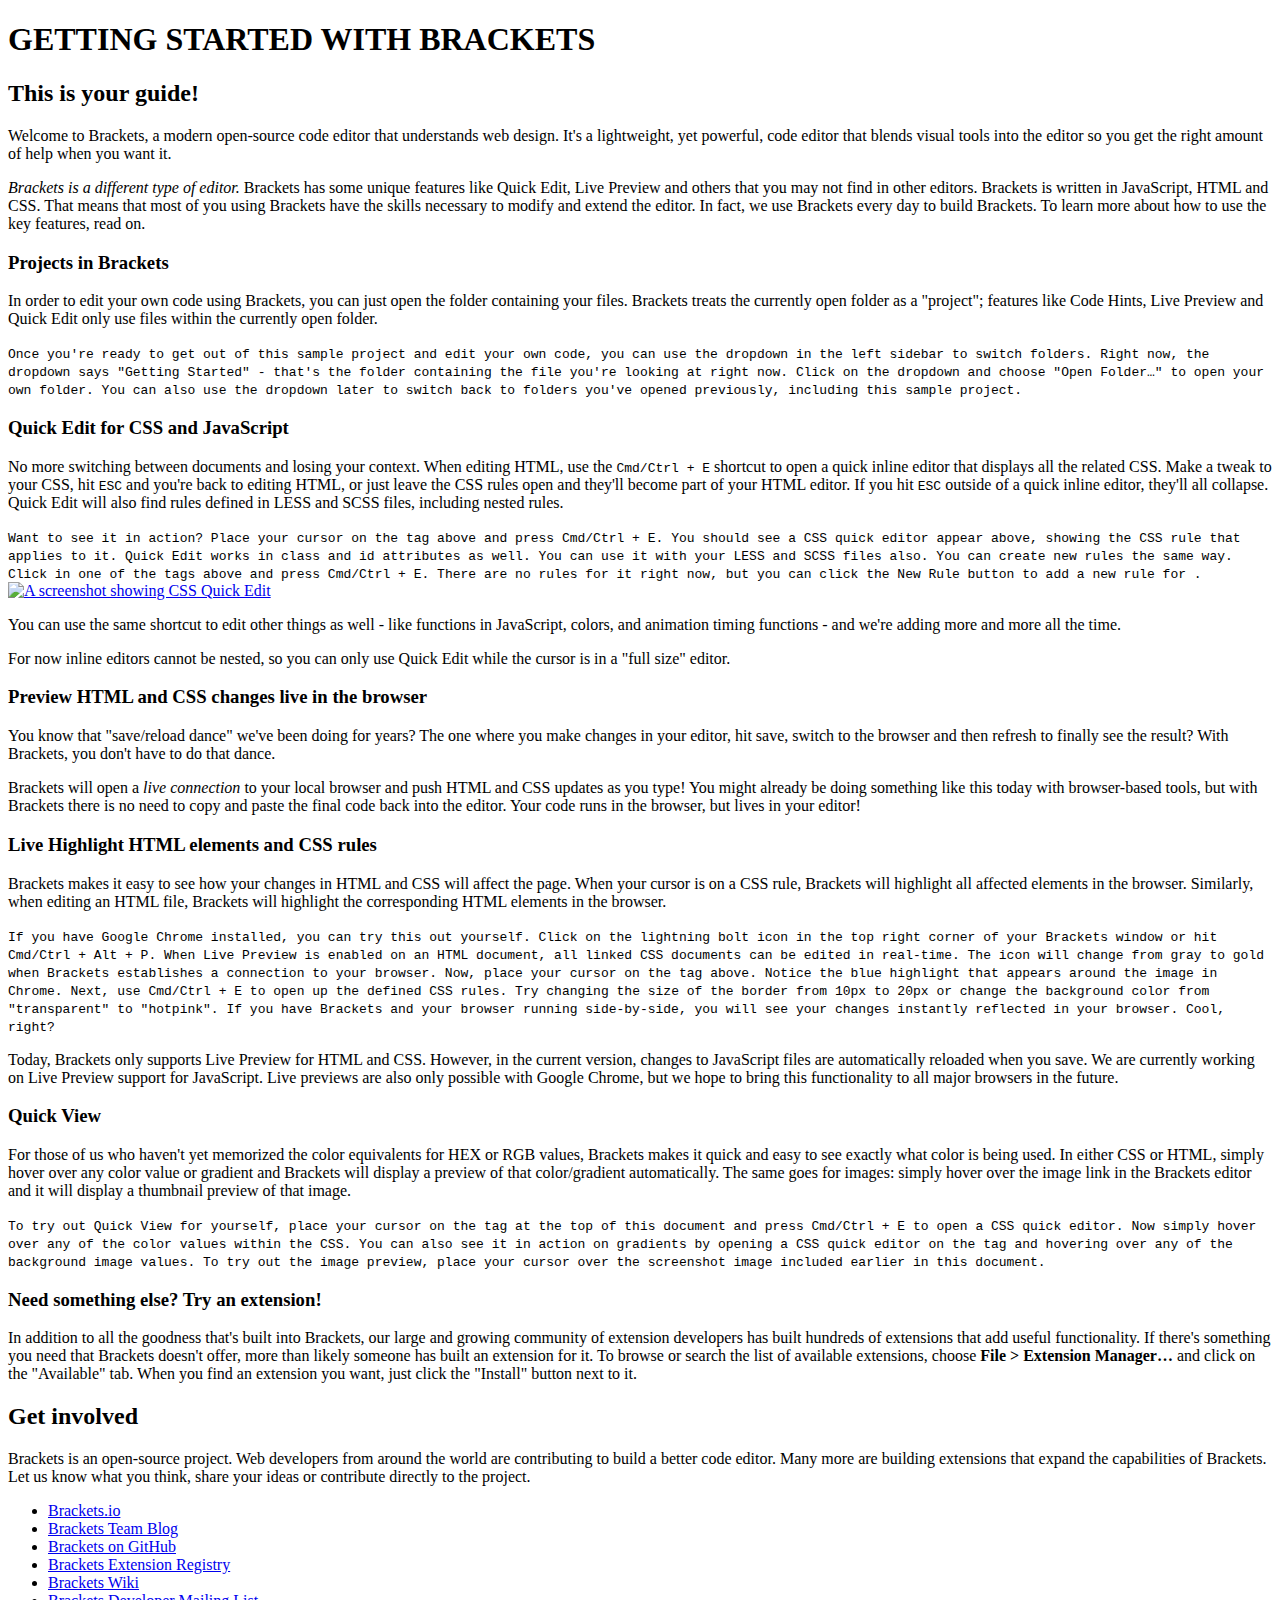
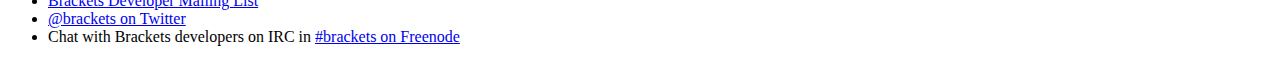
==== index.html @ de2347ff "Add files via upload" ====
<!DOCTYPE html>
<html>
    
    <head>
        <meta charset="utf-8">
        <meta http-equiv="X-UA-Compatible" content="IE=edge">
        <title>GETTING STARTED WITH BRACKETS</title>
        <meta name="description" content="An interactive getting started guide for Brackets.">
        <link rel="stylesheet" href="main.css">
    </head>
    <body>
        
        <h1>GETTING STARTED WITH BRACKETS</h1>
        <h2>This is your guide!</h2>
        
        <!--
            MADE WITH <3 AND JAVASCRIPT
        -->
        
        <p>
            Welcome to Brackets, a modern open-source code editor that understands web design. It's a lightweight,
            yet powerful, code editor that blends visual tools into the editor so you get the right amount of help
            when you want it.
        </p>
        
        <!--
            WHAT IS BRACKETS?
        -->
        <p>
            <em>Brackets is a different type of editor.</em>
            Brackets has some unique features like Quick Edit, Live Preview and others that you may not find in other
            editors. Brackets is written in JavaScript, HTML and CSS. That means that most of you using Brackets
            have the skills necessary to modify and extend the editor. In fact, we use Brackets every day to build
            Brackets. To learn more about how to use the key features, read on.
        </p>
        
        <!--
            GET STARTED WITH YOUR OWN FILES
        -->
        
        <h3>Projects in Brackets</h3>
        <p>
            In order to edit your own code using Brackets, you can just open the folder containing your files.
            Brackets treats the currently open folder as a "project"; features like Code Hints, Live Preview and
            Quick Edit only use files within the currently open folder.
        </p>
        
        <samp>
            Once you're ready to get out of this sample project and edit your own code, you can use the dropdown
            in the left sidebar to switch folders. Right now, the dropdown says "Getting Started" - that's the
            folder containing the file you're looking at right now. Click on the dropdown and choose "Open Folder…"
            to open your own folder.
            You can also use the dropdown later to switch back to folders you've opened previously, including this
            sample project.
        </samp>
        
        <!--
            THE RELATIONSHIP BETWEEN HTML, CSS AND JAVASCRIPT
        -->
        <h3>Quick Edit for CSS and JavaScript</h3>
        <p>
            No more switching between documents and losing your context. When editing HTML, use the
            <kbd>Cmd/Ctrl + E</kbd> shortcut to open a quick inline editor that displays all the related CSS.
            Make a tweak to your CSS, hit <kbd>ESC</kbd> and you're back to editing HTML, or just leave the
            CSS rules open and they'll become part of your HTML editor. If you hit <kbd>ESC</kbd> outside of
            a quick inline editor, they'll all collapse. Quick Edit will also find rules defined in LESS and
            SCSS files, including nested rules.
        </p>
        
        <samp>
            Want to see it in action? Place your cursor on the <!-- <samp> --> tag above and press
            <kbd>Cmd/Ctrl + E</kbd>. You should see a CSS quick editor appear above, showing the CSS rule that
            applies to it. Quick Edit works in class and id attributes as well. You can use it with your
            LESS and SCSS files also.
            
            You can create new rules the same way. Click in one of the <!-- <p> --> tags above and press
            <kbd>Cmd/Ctrl + E</kbd>. There are no rules for it right now, but you can click the New Rule
            button to add a new rule for <!-- <p> -->.
        </samp>
        
        <a href="screenshots/quick-edit.png">
            <img alt="A screenshot showing CSS Quick Edit" src="screenshots/quick-edit.png" />
        </a>
        
        <p>
            You can use the same shortcut to edit other things as well - like functions in JavaScript,
            colors, and animation timing functions - and we're adding more and more all the time.
        </p>
        <p>
            For now inline editors cannot be nested, so you can only use Quick Edit while the cursor
            is in a "full size" editor.
        </p>
        
        <!--
            LIVE PREVIEW
        -->
        <h3>Preview HTML and CSS changes live in the browser</h3>
        <p>
            You know that "save/reload dance" we've been doing for years? The one where you make changes in
            your editor, hit save, switch to the browser and then refresh to finally see the result?
            With Brackets, you don't have to do that dance.
        </p>
        <p>
            Brackets will open a <em>live connection</em> to your local browser and push HTML and CSS updates as you
            type! You might already be doing something like this today with browser-based tools, but with Brackets
            there is no need to copy and paste the final code back into the editor. Your code runs in the
            browser, but lives in your editor!
        </p>
        
        <h3>Live Highlight HTML elements and CSS rules</h3>
        <p>
            Brackets makes it easy to see how your changes in HTML and CSS will affect the page. When your cursor
            is on a CSS rule, Brackets will highlight all affected elements in the browser. Similarly, when editing
            an HTML file, Brackets will highlight the corresponding HTML elements in the browser.
        </p>
        
        <samp>
            If you have Google Chrome installed, you can try this out yourself. Click on the lightning bolt
            icon in the top right corner of your Brackets window or hit <kbd>Cmd/Ctrl + Alt + P</kbd>. When
            Live Preview is enabled on an HTML document, all linked CSS documents can be edited in real-time.
            The icon will change from gray to gold when Brackets establishes a connection to your browser.
            
            Now, place your cursor on the <!-- <img> --> tag above. Notice the blue highlight that appears
            around the image in Chrome. Next, use <kbd>Cmd/Ctrl + E</kbd> to open up the defined CSS rules.
            Try changing the size of the border from 10px to 20px or change the background
            color from "transparent" to "hotpink". If you have Brackets and your browser running side-by-side, you
            will see your changes instantly reflected in your browser. Cool, right?
        </samp>
        
        <p class="note">
            Today, Brackets only supports Live Preview for HTML and CSS. However, in the current version, changes to
            JavaScript files are automatically reloaded when you save. We are currently working on Live Preview
            support for JavaScript. Live previews are also only possible with Google Chrome, but we hope
            to bring this functionality to all major browsers in the future.
        </p>
        
        <h3>Quick View</h3>
        <p>
            For those of us who haven't yet memorized the color equivalents for HEX or RGB values, Brackets makes
            it quick and easy to see exactly what color is being used. In either CSS or HTML, simply hover over any
            color value or gradient and Brackets will display a preview of that color/gradient automatically. The
            same goes for images: simply hover over the image link in the Brackets editor and it will display a
            thumbnail preview of that image.
        </p>
        
        <samp>
            To try out Quick View for yourself, place your cursor on the <!-- <body> --> tag at the top of this
            document and press <kbd>Cmd/Ctrl + E</kbd> to open a CSS quick editor. Now simply hover over any of the
            color values within the CSS. You can also see it in action on gradients by opening a CSS quick editor
            on the <!-- <html> --> tag and hovering over any of the background image values. To try out the image
            preview, place your cursor over the screenshot image included earlier in this document.
        </samp>
        
        <h3>Need something else? Try an extension!</h3>
        <p>
            In addition to all the goodness that's built into Brackets, our large and growing community of
            extension developers has built hundreds of extensions that add useful functionality. If there's
            something you need that Brackets doesn't offer, more than likely someone has built an extension for
            it. To browse or search the list of available extensions, choose <strong>File > Extension
            Manager…</strong> and click on the "Available" tab. When you find an extension you want, just click
            the "Install" button next to it.
        </p>
        
        <!--
            LET US KNOW WHAT YOU THINK
        -->
        <h2>Get involved</h2>
        <p>
            Brackets is an open-source project. Web developers from around the world are contributing to build
            a better code editor. Many more are building extensions that expand the capabilities of Brackets.
            Let us know what you think, share your ideas or contribute directly to the project.
        </p>
        <ul>
            <li><a href="http://brackets.io">Brackets.io</a></li>
            <li><a href="http://blog.brackets.io">Brackets Team Blog</a></li>
            <li><a href="https://github.com/adobe/brackets">Brackets on GitHub</a></li>
            <li><a href="https://brackets-registry.aboutweb.com">Brackets Extension Registry</a></li>
            <li><a href="https://github.com/adobe/brackets/wiki">Brackets Wiki</a></li>
            <li><a href="https://groups.google.com/forum/#!forum/brackets-dev">Brackets Developer Mailing List</a></li>
            <li><a href="https://twitter.com/brackets">@brackets on Twitter</a></li>
            <li>Chat with Brackets developers on IRC in <a href="http://webchat.freenode.net/?channels=brackets&uio=d4">#brackets on Freenode</a></li>
        </ul>
        
    </body>
</html>
<!--

    [[[[[[[[[[[[[[[      ]]]]]]]]]]]]]]]
    [::::::::::::::      ::::::::::::::]
    [::::::::::::::      ::::::::::::::]
    [::::::[[[[[[[:      :]]]]]]]::::::]
    [:::::[                      ]:::::]
    [:::::[                      ]:::::]
    [:::::[                      ]:::::]
    [:::::[                      ]:::::]
    [:::::[     CODE THE WEB     ]:::::]
    [:::::[  http://brackets.io  ]:::::]
    [:::::[                      ]:::::]
    [:::::[                      ]:::::]
    [:::::[                      ]:::::]
    [:::::[                      ]:::::]
    [::::::[[[[[[[:      :]]]]]]]::::::]
    [::::::::::::::      ::::::::::::::]
    [::::::::::::::      ::::::::::::::]
    [[[[[[[[[[[[[[[      ]]]]]]]]]]]]]]]

-->
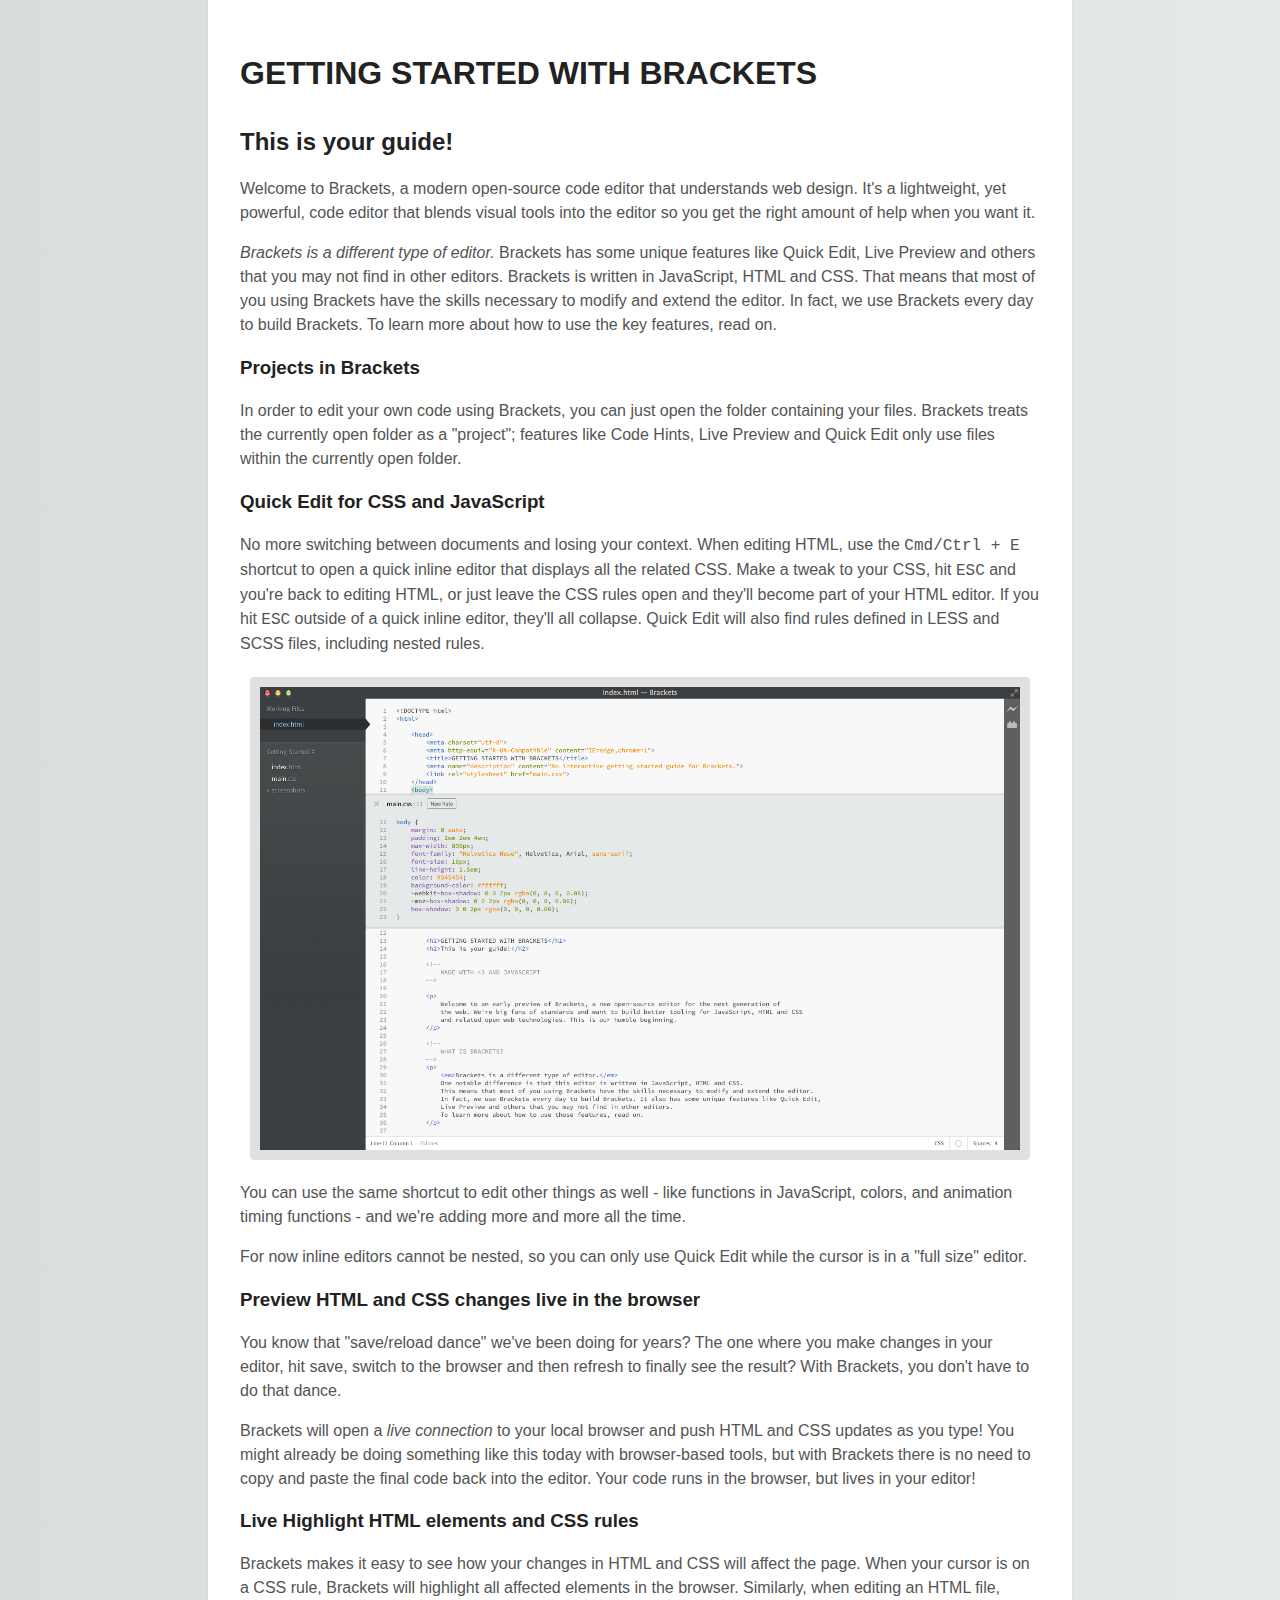
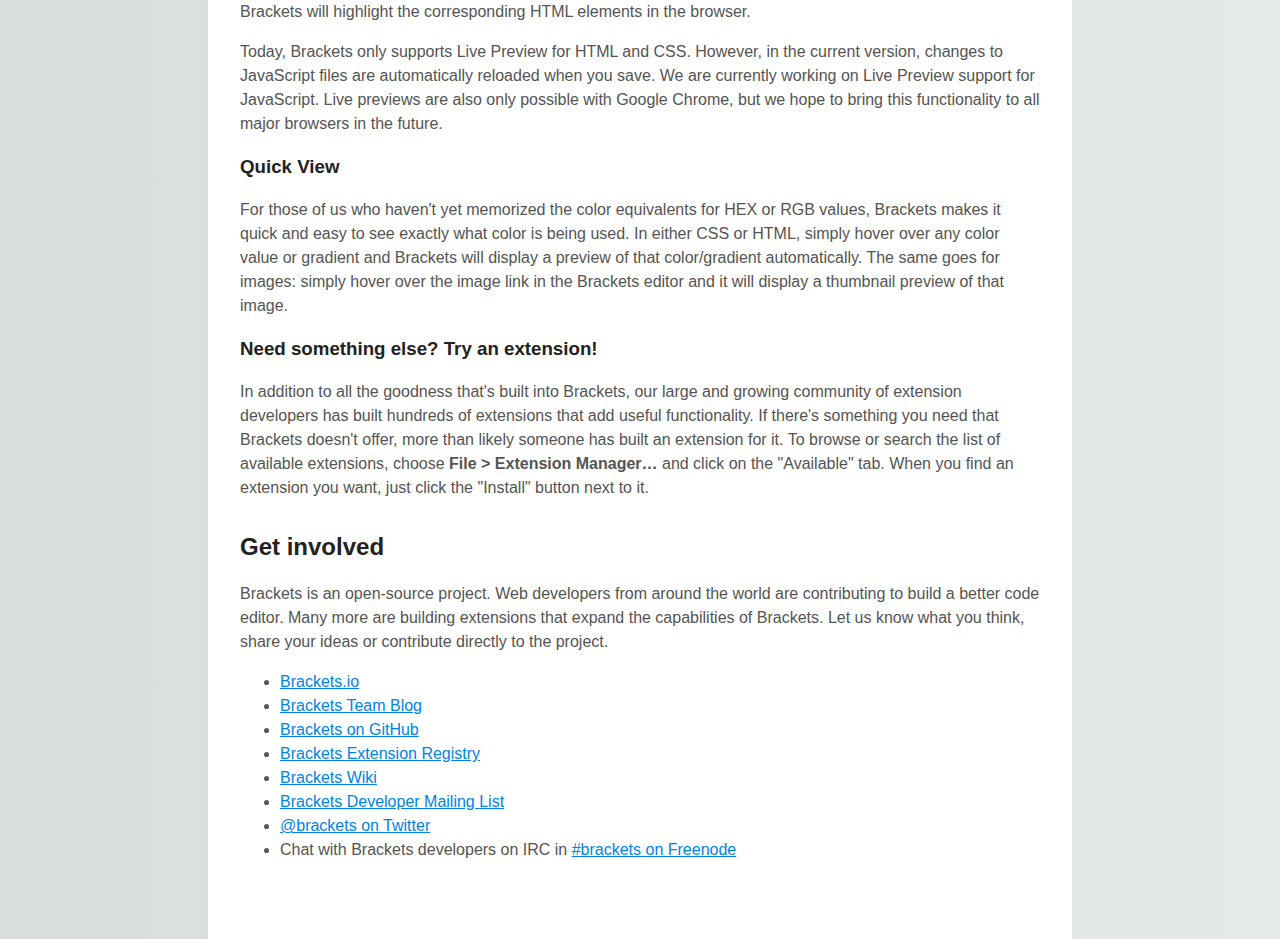
==== commit f6bdb634: "ver2" ====
--- a/index.html
+++ b/index.html
@@ -1,207 +1,207 @@
-<!DOCTYPE html>
-<html>
-    
-    <head>
-        <meta charset="utf-8">
-        <meta http-equiv="X-UA-Compatible" content="IE=edge">
-        <title>GETTING STARTED WITH BRACKETS</title>
-        <meta name="description" content="An interactive getting started guide for Brackets.">
-        <link rel="stylesheet" href="main.css">
-    </head>
-    <body>
-        
-        <h1>GETTING STARTED WITH BRACKETS</h1>
-        <h2>This is your guide!</h2>
-        
-        <!--
-            MADE WITH <3 AND JAVASCRIPT
-        -->
-        
-        <p>
-            Welcome to Brackets, a modern open-source code editor that understands web design. It's a lightweight,
-            yet powerful, code editor that blends visual tools into the editor so you get the right amount of help
-            when you want it.
-        </p>
-        
-        <!--
-            WHAT IS BRACKETS?
-        -->
-        <p>
-            <em>Brackets is a different type of editor.</em>
-            Brackets has some unique features like Quick Edit, Live Preview and others that you may not find in other
-            editors. Brackets is written in JavaScript, HTML and CSS. That means that most of you using Brackets
-            have the skills necessary to modify and extend the editor. In fact, we use Brackets every day to build
-            Brackets. To learn more about how to use the key features, read on.
-        </p>
-        
-        <!--
-            GET STARTED WITH YOUR OWN FILES
-        -->
-        
-        <h3>Projects in Brackets</h3>
-        <p>
-            In order to edit your own code using Brackets, you can just open the folder containing your files.
-            Brackets treats the currently open folder as a "project"; features like Code Hints, Live Preview and
-            Quick Edit only use files within the currently open folder.
-        </p>
-        
-        <samp>
-            Once you're ready to get out of this sample project and edit your own code, you can use the dropdown
-            in the left sidebar to switch folders. Right now, the dropdown says "Getting Started" - that's the
-            folder containing the file you're looking at right now. Click on the dropdown and choose "Open Folder…"
-            to open your own folder.
-            You can also use the dropdown later to switch back to folders you've opened previously, including this
-            sample project.
-        </samp>
-        
-        <!--
-            THE RELATIONSHIP BETWEEN HTML, CSS AND JAVASCRIPT
-        -->
-        <h3>Quick Edit for CSS and JavaScript</h3>
-        <p>
-            No more switching between documents and losing your context. When editing HTML, use the
-            <kbd>Cmd/Ctrl + E</kbd> shortcut to open a quick inline editor that displays all the related CSS.
-            Make a tweak to your CSS, hit <kbd>ESC</kbd> and you're back to editing HTML, or just leave the
-            CSS rules open and they'll become part of your HTML editor. If you hit <kbd>ESC</kbd> outside of
-            a quick inline editor, they'll all collapse. Quick Edit will also find rules defined in LESS and
-            SCSS files, including nested rules.
-        </p>
-        
-        <samp>
-            Want to see it in action? Place your cursor on the <!-- <samp> --> tag above and press
-            <kbd>Cmd/Ctrl + E</kbd>. You should see a CSS quick editor appear above, showing the CSS rule that
-            applies to it. Quick Edit works in class and id attributes as well. You can use it with your
-            LESS and SCSS files also.
-            
-            You can create new rules the same way. Click in one of the <!-- <p> --> tags above and press
-            <kbd>Cmd/Ctrl + E</kbd>. There are no rules for it right now, but you can click the New Rule
-            button to add a new rule for <!-- <p> -->.
-        </samp>
-        
-        <a href="screenshots/quick-edit.png">
-            <img alt="A screenshot showing CSS Quick Edit" src="screenshots/quick-edit.png" />
-        </a>
-        
-        <p>
-            You can use the same shortcut to edit other things as well - like functions in JavaScript,
-            colors, and animation timing functions - and we're adding more and more all the time.
-        </p>
-        <p>
-            For now inline editors cannot be nested, so you can only use Quick Edit while the cursor
-            is in a "full size" editor.
-        </p>
-        
-        <!--
-            LIVE PREVIEW
-        -->
-        <h3>Preview HTML and CSS changes live in the browser</h3>
-        <p>
-            You know that "save/reload dance" we've been doing for years? The one where you make changes in
-            your editor, hit save, switch to the browser and then refresh to finally see the result?
-            With Brackets, you don't have to do that dance.
-        </p>
-        <p>
-            Brackets will open a <em>live connection</em> to your local browser and push HTML and CSS updates as you
-            type! You might already be doing something like this today with browser-based tools, but with Brackets
-            there is no need to copy and paste the final code back into the editor. Your code runs in the
-            browser, but lives in your editor!
-        </p>
-        
-        <h3>Live Highlight HTML elements and CSS rules</h3>
-        <p>
-            Brackets makes it easy to see how your changes in HTML and CSS will affect the page. When your cursor
-            is on a CSS rule, Brackets will highlight all affected elements in the browser. Similarly, when editing
-            an HTML file, Brackets will highlight the corresponding HTML elements in the browser.
-        </p>
-        
-        <samp>
-            If you have Google Chrome installed, you can try this out yourself. Click on the lightning bolt
-            icon in the top right corner of your Brackets window or hit <kbd>Cmd/Ctrl + Alt + P</kbd>. When
-            Live Preview is enabled on an HTML document, all linked CSS documents can be edited in real-time.
-            The icon will change from gray to gold when Brackets establishes a connection to your browser.
-            
-            Now, place your cursor on the <!-- <img> --> tag above. Notice the blue highlight that appears
-            around the image in Chrome. Next, use <kbd>Cmd/Ctrl + E</kbd> to open up the defined CSS rules.
-            Try changing the size of the border from 10px to 20px or change the background
-            color from "transparent" to "hotpink". If you have Brackets and your browser running side-by-side, you
-            will see your changes instantly reflected in your browser. Cool, right?
-        </samp>
-        
-        <p class="note">
-            Today, Brackets only supports Live Preview for HTML and CSS. However, in the current version, changes to
-            JavaScript files are automatically reloaded when you save. We are currently working on Live Preview
-            support for JavaScript. Live previews are also only possible with Google Chrome, but we hope
-            to bring this functionality to all major browsers in the future.
-        </p>
-        
-        <h3>Quick View</h3>
-        <p>
-            For those of us who haven't yet memorized the color equivalents for HEX or RGB values, Brackets makes
-            it quick and easy to see exactly what color is being used. In either CSS or HTML, simply hover over any
-            color value or gradient and Brackets will display a preview of that color/gradient automatically. The
-            same goes for images: simply hover over the image link in the Brackets editor and it will display a
-            thumbnail preview of that image.
-        </p>
-        
-        <samp>
-            To try out Quick View for yourself, place your cursor on the <!-- <body> --> tag at the top of this
-            document and press <kbd>Cmd/Ctrl + E</kbd> to open a CSS quick editor. Now simply hover over any of the
-            color values within the CSS. You can also see it in action on gradients by opening a CSS quick editor
-            on the <!-- <html> --> tag and hovering over any of the background image values. To try out the image
-            preview, place your cursor over the screenshot image included earlier in this document.
-        </samp>
-        
-        <h3>Need something else? Try an extension!</h3>
-        <p>
-            In addition to all the goodness that's built into Brackets, our large and growing community of
-            extension developers has built hundreds of extensions that add useful functionality. If there's
-            something you need that Brackets doesn't offer, more than likely someone has built an extension for
-            it. To browse or search the list of available extensions, choose <strong>File > Extension
-            Manager…</strong> and click on the "Available" tab. When you find an extension you want, just click
-            the "Install" button next to it.
-        </p>
-        
-        <!--
-            LET US KNOW WHAT YOU THINK
-        -->
-        <h2>Get involved</h2>
-        <p>
-            Brackets is an open-source project. Web developers from around the world are contributing to build
-            a better code editor. Many more are building extensions that expand the capabilities of Brackets.
-            Let us know what you think, share your ideas or contribute directly to the project.
-        </p>
-        <ul>
-            <li><a href="http://brackets.io">Brackets.io</a></li>
-            <li><a href="http://blog.brackets.io">Brackets Team Blog</a></li>
-            <li><a href="https://github.com/adobe/brackets">Brackets on GitHub</a></li>
-            <li><a href="https://brackets-registry.aboutweb.com">Brackets Extension Registry</a></li>
-            <li><a href="https://github.com/adobe/brackets/wiki">Brackets Wiki</a></li>
-            <li><a href="https://groups.google.com/forum/#!forum/brackets-dev">Brackets Developer Mailing List</a></li>
-            <li><a href="https://twitter.com/brackets">@brackets on Twitter</a></li>
-            <li>Chat with Brackets developers on IRC in <a href="http://webchat.freenode.net/?channels=brackets&uio=d4">#brackets on Freenode</a></li>
-        </ul>
-        
-    </body>
-</html>
-<!--
-
-    [[[[[[[[[[[[[[[      ]]]]]]]]]]]]]]]
-    [::::::::::::::      ::::::::::::::]
-    [::::::::::::::      ::::::::::::::]
-    [::::::[[[[[[[:      :]]]]]]]::::::]
-    [:::::[                      ]:::::]
-    [:::::[                      ]:::::]
-    [:::::[                      ]:::::]
-    [:::::[                      ]:::::]
-    [:::::[     CODE THE WEB     ]:::::]
-    [:::::[  http://brackets.io  ]:::::]
-    [:::::[                      ]:::::]
-    [:::::[                      ]:::::]
-    [:::::[                      ]:::::]
-    [:::::[                      ]:::::]
-    [::::::[[[[[[[:      :]]]]]]]::::::]
-    [::::::::::::::      ::::::::::::::]
-    [::::::::::::::      ::::::::::::::]
-    [[[[[[[[[[[[[[[      ]]]]]]]]]]]]]]]
-
--->
+<!DOCTYPE html>
+<html>
+    
+    <head>
+        <meta charset="utf-8">
+        <meta http-equiv="X-UA-Compatible" content="IE=edge">
+        <title>GETTING STARTED WITH BRACKETS</title>
+        <meta name="description" content="An interactive getting started guide for Brackets.">
+        <link rel="stylesheet" href="main.css">
+    </head>
+    <body>
+        
+        <h1>GETTING STARTED WITH BRACKETS</h1>
+        <h2>This is your guide!</h2>
+        
+        <!--
+            MADE WITH <3 AND JAVASCRIPT
+        -->
+        
+        <p>
+            Welcome to Brackets, a modern open-source code editor that understands web design. It's a lightweight,
+            yet powerful, code editor that blends visual tools into the editor so you get the right amount of help
+            when you want it.
+        </p>
+        
+        <!--
+            WHAT IS BRACKETS?
+        -->
+        <p>
+            <em>Brackets is a different type of editor.</em>
+            Brackets has some unique features like Quick Edit, Live Preview and others that you may not find in other
+            editors. Brackets is written in JavaScript, HTML and CSS. That means that most of you using Brackets
+            have the skills necessary to modify and extend the editor. In fact, we use Brackets every day to build
+            Brackets. To learn more about how to use the key features, read on.
+        </p>
+        
+        <!--
+            GET STARTED WITH YOUR OWN FILES
+        -->
+        
+        <h3>Projects in Brackets</h3>
+        <p>
+            In order to edit your own code using Brackets, you can just open the folder containing your files.
+            Brackets treats the currently open folder as a "project"; features like Code Hints, Live Preview and
+            Quick Edit only use files within the currently open folder.
+        </p>
+        
+        <samp>
+            Once you're ready to get out of this sample project and edit your own code, you can use the dropdown
+            in the left sidebar to switch folders. Right now, the dropdown says "Getting Started" - that's the
+            folder containing the file you're looking at right now. Click on the dropdown and choose "Open Folder…"
+            to open your own folder.
+            You can also use the dropdown later to switch back to folders you've opened previously, including this
+            sample project.
+        </samp>
+        
+        <!--
+            THE RELATIONSHIP BETWEEN HTML, CSS AND JAVASCRIPT
+        -->
+        <h3>Quick Edit for CSS and JavaScript</h3>
+        <p>
+            No more switching between documents and losing your context. When editing HTML, use the
+            <kbd>Cmd/Ctrl + E</kbd> shortcut to open a quick inline editor that displays all the related CSS.
+            Make a tweak to your CSS, hit <kbd>ESC</kbd> and you're back to editing HTML, or just leave the
+            CSS rules open and they'll become part of your HTML editor. If you hit <kbd>ESC</kbd> outside of
+            a quick inline editor, they'll all collapse. Quick Edit will also find rules defined in LESS and
+            SCSS files, including nested rules.
+        </p>
+        
+        <samp>
+            Want to see it in action? Place your cursor on the <!-- <samp> --> tag above and press
+            <kbd>Cmd/Ctrl + E</kbd>. You should see a CSS quick editor appear above, showing the CSS rule that
+            applies to it. Quick Edit works in class and id attributes as well. You can use it with your
+            LESS and SCSS files also.
+            
+            You can create new rules the same way. Click in one of the <!-- <p> --> tags above and press
+            <kbd>Cmd/Ctrl + E</kbd>. There are no rules for it right now, but you can click the New Rule
+            button to add a new rule for <!-- <p> -->.
+        </samp>
+        
+        <a href="screenshots/quick-edit.png">
+            <img alt="A screenshot showing CSS Quick Edit" src="screenshots/quick-edit.png" />
+        </a>
+        
+        <p>
+            You can use the same shortcut to edit other things as well - like functions in JavaScript,
+            colors, and animation timing functions - and we're adding more and more all the time.
+        </p>
+        <p>
+            For now inline editors cannot be nested, so you can only use Quick Edit while the cursor
+            is in a "full size" editor.
+        </p>
+        
+        <!--
+            LIVE PREVIEW
+        -->
+        <h3>Preview HTML and CSS changes live in the browser</h3>
+        <p>
+            You know that "save/reload dance" we've been doing for years? The one where you make changes in
+            your editor, hit save, switch to the browser and then refresh to finally see the result?
+            With Brackets, you don't have to do that dance.
+        </p>
+        <p>
+            Brackets will open a <em>live connection</em> to your local browser and push HTML and CSS updates as you
+            type! You might already be doing something like this today with browser-based tools, but with Brackets
+            there is no need to copy and paste the final code back into the editor. Your code runs in the
+            browser, but lives in your editor!
+        </p>
+        
+        <h3>Live Highlight HTML elements and CSS rules</h3>
+        <p>
+            Brackets makes it easy to see how your changes in HTML and CSS will affect the page. When your cursor
+            is on a CSS rule, Brackets will highlight all affected elements in the browser. Similarly, when editing
+            an HTML file, Brackets will highlight the corresponding HTML elements in the browser.
+        </p>
+        
+        <samp>
+            If you have Google Chrome installed, you can try this out yourself. Click on the lightning bolt
+            icon in the top right corner of your Brackets window or hit <kbd>Cmd/Ctrl + Alt + P</kbd>. When
+            Live Preview is enabled on an HTML document, all linked CSS documents can be edited in real-time.
+            The icon will change from gray to gold when Brackets establishes a connection to your browser.
+            
+            Now, place your cursor on the <!-- <img> --> tag above. Notice the blue highlight that appears
+            around the image in Chrome. Next, use <kbd>Cmd/Ctrl + E</kbd> to open up the defined CSS rules.
+            Try changing the size of the border from 10px to 20px or change the background
+            color from "transparent" to "hotpink". If you have Brackets and your browser running side-by-side, you
+            will see your changes instantly reflected in your browser. Cool, right?
+        </samp>
+        
+        <p class="note">
+            Today, Brackets only supports Live Preview for HTML and CSS. However, in the current version, changes to
+            JavaScript files are automatically reloaded when you save. We are currently working on Live Preview
+            support for JavaScript. Live previews are also only possible with Google Chrome, but we hope
+            to bring this functionality to all major browsers in the future.
+        </p>
+        
+        <h3>Quick View</h3>
+        <p>
+            For those of us who haven't yet memorized the color equivalents for HEX or RGB values, Brackets makes
+            it quick and easy to see exactly what color is being used. In either CSS or HTML, simply hover over any
+            color value or gradient and Brackets will display a preview of that color/gradient automatically. The
+            same goes for images: simply hover over the image link in the Brackets editor and it will display a
+            thumbnail preview of that image.
+        </p>
+        
+        <samp>
+            To try out Quick View for yourself, place your cursor on the <!-- <body> --> tag at the top of this
+            document and press <kbd>Cmd/Ctrl + E</kbd> to open a CSS quick editor. Now simply hover over any of the
+            color values within the CSS. You can also see it in action on gradients by opening a CSS quick editor
+            on the <!-- <html> --> tag and hovering over any of the background image values. To try out the image
+            preview, place your cursor over the screenshot image included earlier in this document.
+        </samp>
+        
+        <h3>Need something else? Try an extension!</h3>
+        <p>
+            In addition to all the goodness that's built into Brackets, our large and growing community of
+            extension developers has built hundreds of extensions that add useful functionality. If there's
+            something you need that Brackets doesn't offer, more than likely someone has built an extension for
+            it. To browse or search the list of available extensions, choose <strong>File > Extension
+            Manager…</strong> and click on the "Available" tab. When you find an extension you want, just click
+            the "Install" button next to it.
+        </p>
+        
+        <!--
+            LET US KNOW WHAT YOU THINK
+        -->
+        <h2>Get involved</h2>
+        <p>
+            Brackets is an open-source project. Web developers from around the world are contributing to build
+            a better code editor. Many more are building extensions that expand the capabilities of Brackets.
+            Let us know what you think, share your ideas or contribute directly to the project.
+        </p>
+        <ul>
+            <li><a href="http://brackets.io">Brackets.io</a></li>
+            <li><a href="http://blog.brackets.io">Brackets Team Blog</a></li>
+            <li><a href="https://github.com/adobe/brackets">Brackets on GitHub</a></li>
+            <li><a href="https://brackets-registry.aboutweb.com">Brackets Extension Registry</a></li>
+            <li><a href="https://github.com/adobe/brackets/wiki">Brackets Wiki</a></li>
+            <li><a href="https://groups.google.com/forum/#!forum/brackets-dev">Brackets Developer Mailing List</a></li>
+            <li><a href="https://twitter.com/brackets">@brackets on Twitter</a></li>
+            <li>Chat with Brackets developers on IRC in <a href="http://webchat.freenode.net/?channels=brackets&uio=d4">#brackets on Freenode</a></li>
+        </ul>
+        
+    </body>
+</html>
+<!--
+
+    [[[[[[[[[[[[[[[      ]]]]]]]]]]]]]]]
+    [::::::::::::::      ::::::::::::::]
+    [::::::::::::::      ::::::::::::::]
+    [::::::[[[[[[[:      :]]]]]]]::::::]
+    [:::::[                      ]:::::]
+    [:::::[                      ]:::::]
+    [:::::[                      ]:::::]
+    [:::::[                      ]:::::]
+    [:::::[     CODE THE WEB     ]:::::]
+    [:::::[  http://brackets.io  ]:::::]
+    [:::::[                      ]:::::]
+    [:::::[                      ]:::::]
+    [:::::[                      ]:::::]
+    [:::::[                      ]:::::]
+    [::::::[[[[[[[:      :]]]]]]]::::::]
+    [::::::::::::::      ::::::::::::::]
+    [::::::::::::::      ::::::::::::::]
+    [[[[[[[[[[[[[[[      ]]]]]]]]]]]]]]]
+
+-->
--- a/main.css
+++ b/main.css
@@ -0,0 +1,68 @@
+html {
+    background: #e6e9e9;
+    background-image: linear-gradient(270deg, rgb(230, 233, 233) 0%, rgb(216, 221, 221) 100%);
+    -webkit-font-smoothing: antialiased;
+}
+
+body {
+    background: #fff;
+    box-shadow: 0 0 2px rgba(0, 0, 0, 0.06);
+    color: #545454;
+    font-family: "Helvetica Neue", Helvetica, Arial, sans-serif;
+    font-size: 16px;
+    line-height: 1.5;
+    margin: 0 auto;
+    max-width: 800px;
+    padding: 2em 2em 4em;
+}
+
+h1, h2, h3, h4, h5, h6 {
+    color: #222;
+    font-weight: 600;
+    line-height: 1.3;
+}
+
+h2 {
+    margin-top: 1.3em;
+}
+
+a {
+    color: #0083e8;
+}
+
+b, strong {
+    font-weight: 600;
+}
+
+samp {
+    display: none;
+}
+
+img {
+    -webkit-animation: colorize 2s cubic-bezier(0, 0, .78, .36) 1;
+            animation: colorize 2s cubic-bezier(0, 0, .78, .36) 1;
+    background: transparent;
+    border: 10px solid rgba(0, 0, 0, 0.12);
+    border-radius: 4px;
+    display: block;
+    margin: 1.3em auto;
+    max-width: 95%;
+}
+
+@-webkit-keyframes colorize {
+    0% {
+        -webkit-filter: grayscale(100%);
+    }
+    100% {
+        -webkit-filter: grayscale(0%);
+    }
+}
+
+@keyframes colorize {
+    0% {
+        filter: grayscale(100%);
+    }
+    100% {
+        filter: grayscale(0%);
+    }
+}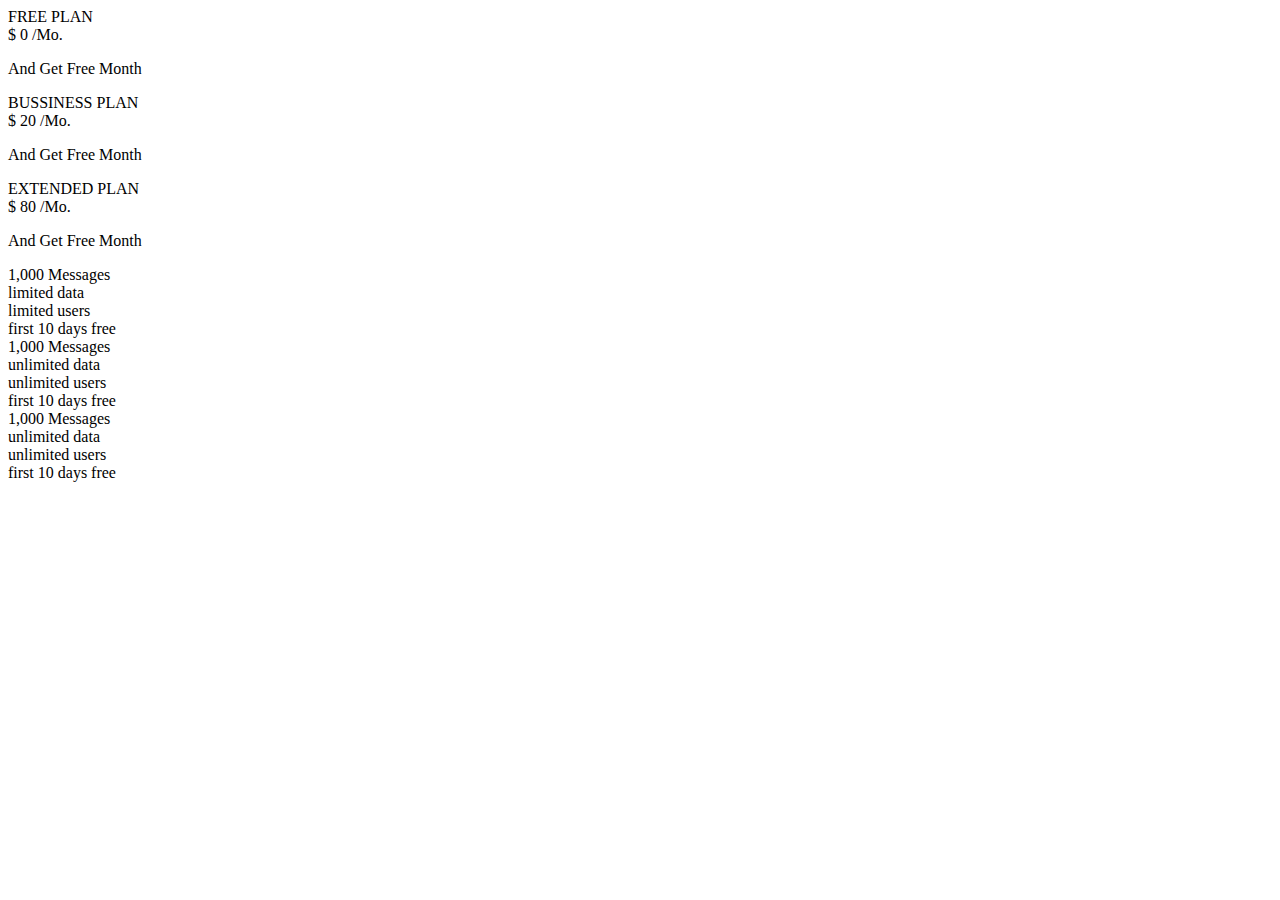
==== commit beafd422: "Add files via upload" ====
--- a/index.html
+++ b/index.html
@@ -1,207 +1,66 @@
-<!DOCTYPE html>
-<html>
-    
-    <head>
-        <meta charset="utf-8">
-        <meta http-equiv="X-UA-Compatible" content="IE=edge">
-        <title>GETTING STARTED WITH BRACKETS</title>
-        <meta name="description" content="An interactive getting started guide for Brackets.">
-        <link rel="stylesheet" href="main.css">
-    </head>
-    <body>
-        
-        <h1>GETTING STARTED WITH BRACKETS</h1>
-        <h2>This is your guide!</h2>
-        
-        <!--
-            MADE WITH <3 AND JAVASCRIPT
-        -->
-        
-        <p>
-            Welcome to Brackets, a modern open-source code editor that understands web design. It's a lightweight,
-            yet powerful, code editor that blends visual tools into the editor so you get the right amount of help
-            when you want it.
-        </p>
-        
-        <!--
-            WHAT IS BRACKETS?
-        -->
-        <p>
-            <em>Brackets is a different type of editor.</em>
-            Brackets has some unique features like Quick Edit, Live Preview and others that you may not find in other
-            editors. Brackets is written in JavaScript, HTML and CSS. That means that most of you using Brackets
-            have the skills necessary to modify and extend the editor. In fact, we use Brackets every day to build
-            Brackets. To learn more about how to use the key features, read on.
-        </p>
-        
-        <!--
-            GET STARTED WITH YOUR OWN FILES
-        -->
-        
-        <h3>Projects in Brackets</h3>
-        <p>
-            In order to edit your own code using Brackets, you can just open the folder containing your files.
-            Brackets treats the currently open folder as a "project"; features like Code Hints, Live Preview and
-            Quick Edit only use files within the currently open folder.
-        </p>
-        
-        <samp>
-            Once you're ready to get out of this sample project and edit your own code, you can use the dropdown
-            in the left sidebar to switch folders. Right now, the dropdown says "Getting Started" - that's the
-            folder containing the file you're looking at right now. Click on the dropdown and choose "Open Folder…"
-            to open your own folder.
-            You can also use the dropdown later to switch back to folders you've opened previously, including this
-            sample project.
-        </samp>
-        
-        <!--
-            THE RELATIONSHIP BETWEEN HTML, CSS AND JAVASCRIPT
-        -->
-        <h3>Quick Edit for CSS and JavaScript</h3>
-        <p>
-            No more switching between documents and losing your context. When editing HTML, use the
-            <kbd>Cmd/Ctrl + E</kbd> shortcut to open a quick inline editor that displays all the related CSS.
-            Make a tweak to your CSS, hit <kbd>ESC</kbd> and you're back to editing HTML, or just leave the
-            CSS rules open and they'll become part of your HTML editor. If you hit <kbd>ESC</kbd> outside of
-            a quick inline editor, they'll all collapse. Quick Edit will also find rules defined in LESS and
-            SCSS files, including nested rules.
-        </p>
-        
-        <samp>
-            Want to see it in action? Place your cursor on the <!-- <samp> --> tag above and press
-            <kbd>Cmd/Ctrl + E</kbd>. You should see a CSS quick editor appear above, showing the CSS rule that
-            applies to it. Quick Edit works in class and id attributes as well. You can use it with your
-            LESS and SCSS files also.
-            
-            You can create new rules the same way. Click in one of the <!-- <p> --> tags above and press
-            <kbd>Cmd/Ctrl + E</kbd>. There are no rules for it right now, but you can click the New Rule
-            button to add a new rule for <!-- <p> -->.
-        </samp>
-        
-        <a href="screenshots/quick-edit.png">
-            <img alt="A screenshot showing CSS Quick Edit" src="screenshots/quick-edit.png" />
-        </a>
-        
-        <p>
-            You can use the same shortcut to edit other things as well - like functions in JavaScript,
-            colors, and animation timing functions - and we're adding more and more all the time.
-        </p>
-        <p>
-            For now inline editors cannot be nested, so you can only use Quick Edit while the cursor
-            is in a "full size" editor.
-        </p>
-        
-        <!--
-            LIVE PREVIEW
-        -->
-        <h3>Preview HTML and CSS changes live in the browser</h3>
-        <p>
-            You know that "save/reload dance" we've been doing for years? The one where you make changes in
-            your editor, hit save, switch to the browser and then refresh to finally see the result?
-            With Brackets, you don't have to do that dance.
-        </p>
-        <p>
-            Brackets will open a <em>live connection</em> to your local browser and push HTML and CSS updates as you
-            type! You might already be doing something like this today with browser-based tools, but with Brackets
-            there is no need to copy and paste the final code back into the editor. Your code runs in the
-            browser, but lives in your editor!
-        </p>
-        
-        <h3>Live Highlight HTML elements and CSS rules</h3>
-        <p>
-            Brackets makes it easy to see how your changes in HTML and CSS will affect the page. When your cursor
-            is on a CSS rule, Brackets will highlight all affected elements in the browser. Similarly, when editing
-            an HTML file, Brackets will highlight the corresponding HTML elements in the browser.
-        </p>
-        
-        <samp>
-            If you have Google Chrome installed, you can try this out yourself. Click on the lightning bolt
-            icon in the top right corner of your Brackets window or hit <kbd>Cmd/Ctrl + Alt + P</kbd>. When
-            Live Preview is enabled on an HTML document, all linked CSS documents can be edited in real-time.
-            The icon will change from gray to gold when Brackets establishes a connection to your browser.
-            
-            Now, place your cursor on the <!-- <img> --> tag above. Notice the blue highlight that appears
-            around the image in Chrome. Next, use <kbd>Cmd/Ctrl + E</kbd> to open up the defined CSS rules.
-            Try changing the size of the border from 10px to 20px or change the background
-            color from "transparent" to "hotpink". If you have Brackets and your browser running side-by-side, you
-            will see your changes instantly reflected in your browser. Cool, right?
-        </samp>
-        
-        <p class="note">
-            Today, Brackets only supports Live Preview for HTML and CSS. However, in the current version, changes to
-            JavaScript files are automatically reloaded when you save. We are currently working on Live Preview
-            support for JavaScript. Live previews are also only possible with Google Chrome, but we hope
-            to bring this functionality to all major browsers in the future.
-        </p>
-        
-        <h3>Quick View</h3>
-        <p>
-            For those of us who haven't yet memorized the color equivalents for HEX or RGB values, Brackets makes
-            it quick and easy to see exactly what color is being used. In either CSS or HTML, simply hover over any
-            color value or gradient and Brackets will display a preview of that color/gradient automatically. The
-            same goes for images: simply hover over the image link in the Brackets editor and it will display a
-            thumbnail preview of that image.
-        </p>
-        
-        <samp>
-            To try out Quick View for yourself, place your cursor on the <!-- <body> --> tag at the top of this
-            document and press <kbd>Cmd/Ctrl + E</kbd> to open a CSS quick editor. Now simply hover over any of the
-            color values within the CSS. You can also see it in action on gradients by opening a CSS quick editor
-            on the <!-- <html> --> tag and hovering over any of the background image values. To try out the image
-            preview, place your cursor over the screenshot image included earlier in this document.
-        </samp>
-        
-        <h3>Need something else? Try an extension!</h3>
-        <p>
-            In addition to all the goodness that's built into Brackets, our large and growing community of
-            extension developers has built hundreds of extensions that add useful functionality. If there's
-            something you need that Brackets doesn't offer, more than likely someone has built an extension for
-            it. To browse or search the list of available extensions, choose <strong>File > Extension
-            Manager…</strong> and click on the "Available" tab. When you find an extension you want, just click
-            the "Install" button next to it.
-        </p>
-        
-        <!--
-            LET US KNOW WHAT YOU THINK
-        -->
-        <h2>Get involved</h2>
-        <p>
-            Brackets is an open-source project. Web developers from around the world are contributing to build
-            a better code editor. Many more are building extensions that expand the capabilities of Brackets.
-            Let us know what you think, share your ideas or contribute directly to the project.
-        </p>
-        <ul>
-            <li><a href="http://brackets.io">Brackets.io</a></li>
-            <li><a href="http://blog.brackets.io">Brackets Team Blog</a></li>
-            <li><a href="https://github.com/adobe/brackets">Brackets on GitHub</a></li>
-            <li><a href="https://brackets-registry.aboutweb.com">Brackets Extension Registry</a></li>
-            <li><a href="https://github.com/adobe/brackets/wiki">Brackets Wiki</a></li>
-            <li><a href="https://groups.google.com/forum/#!forum/brackets-dev">Brackets Developer Mailing List</a></li>
-            <li><a href="https://twitter.com/brackets">@brackets on Twitter</a></li>
-            <li>Chat with Brackets developers on IRC in <a href="http://webchat.freenode.net/?channels=brackets&uio=d4">#brackets on Freenode</a></li>
-        </ul>
-        
-    </body>
-</html>
-<!--
-
-    [[[[[[[[[[[[[[[      ]]]]]]]]]]]]]]]
-    [::::::::::::::      ::::::::::::::]
-    [::::::::::::::      ::::::::::::::]
-    [::::::[[[[[[[:      :]]]]]]]::::::]
-    [:::::[                      ]:::::]
-    [:::::[                      ]:::::]
-    [:::::[                      ]:::::]
-    [:::::[                      ]:::::]
-    [:::::[     CODE THE WEB     ]:::::]
-    [:::::[  http://brackets.io  ]:::::]
-    [:::::[                      ]:::::]
-    [:::::[                      ]:::::]
-    [:::::[                      ]:::::]
-    [:::::[                      ]:::::]
-    [::::::[[[[[[[:      :]]]]]]]::::::]
-    [::::::::::::::      ::::::::::::::]
-    [::::::::::::::      ::::::::::::::]
-    [[[[[[[[[[[[[[[      ]]]]]]]]]]]]]]]
-
--->
+<!doctype html>
+<html>
+
+<head>
+    <meta charset="UTF-8">
+    <title>Untitled Document</title>
+    <link rel="stylesheet" href="css/font-awesome.css">
+    <link rel="stylesheet" href="style.css">
+    <style>
+        #fafa {
+            font-size: 100px;
+        }
+    </style>
+</head>
+
+<body>
+    <div class="ground">
+        <div class="up_box" , style="margin-right:30px;">
+            <div class="top">FREE PLAN</div>
+            <div class="mid"> <span class="mark">$</span> <span class="value">0</span> <span class="month">/Mo.</span> </div>
+            <div class="bottom">
+                <p>And Get Free Month</p>
+            </div>
+        </div>
+        <div class="up_box" , style="margin-right:30px;">
+            <div class="top">BUSSINESS PLAN</div>
+            <div class="mid"> <span class="mark">$</span> <span class="value">20</span> <span class="month">/Mo.</span> </div>
+            <div class="bottom">
+                <p>And Get Free Month</p>
+            </div>
+        </div>
+        <div class="up_box" , style="margin-right:30px;">
+            <div class="top">EXTENDED PLAN</div>
+            <div class="mid"> <span class="mark">$</span> <span class="value">80</span> <span class="month">/Mo.</span> </div>
+            <div class="bottom">
+                <p>And Get Free Month</p>
+            </div>
+        </div>
+        <div class="down_box" , style="margin-right:30px;">
+            <div class="content">
+                <div class="line"> <i class="fa fa-envelope-o" aria-hidden="true"></i> <span>1,000 Messages</span> </div>
+                <div class="line"> <i class="fa fa-database" aria-hidden="true"></i> <span>limited</span> data </div>
+                <div class="line"> <i class="fa fa-users" aria-hidden="true"></i> <span>limited</span> users </div>
+                <div class="line"> <i class="fa fa-thumbs-o-up" aria-hidden="true"></i> <span>first 10 days free</span> </div>
+            </div>
+        </div>
+        <div class="down_box" , style="margin-right:30px;">
+            <div class="content">
+                <div class="line"> <i class="fa fa-envelope-o" aria-hidden="true"></i> <span>1,000 Messages</span> </div>
+                <div class="line"> <i class="fa fa-database" aria-hidden="true"></i> <span>unlimited</span> data </div>
+                <div class="line"> <i class="fa fa-users" aria-hidden="true"></i> <span>unlimited</span> users </div>
+                <div class="line"> <i class="fa fa-thumbs-o-up" aria-hidden="true"></i> <span>first 10 days free</span> </div>
+            </div>
+        </div>
+        <div class="down_box" , style="margin-right:30px;">
+            <div class="content">
+                <div class="line"> <i class="fa fa-envelope-o" aria-hidden="true"></i> <span>1,000 Messages</span> </div>
+                <div class="line"> <i class="fa fa-database" aria-hidden="true"></i> <span>unlimited</span> data </div>
+                <div class="line"> <i class="fa fa-users" aria-hidden="true"></i> <span>unlimited</span> users </div>
+                <div class="line"> <i class="fa fa-thumbs-o-up" aria-hidden="true"></i> <span>first 10 days free</span> </div>
+            </div>
+        </div>
+    </div>
+</body>
+
+</html>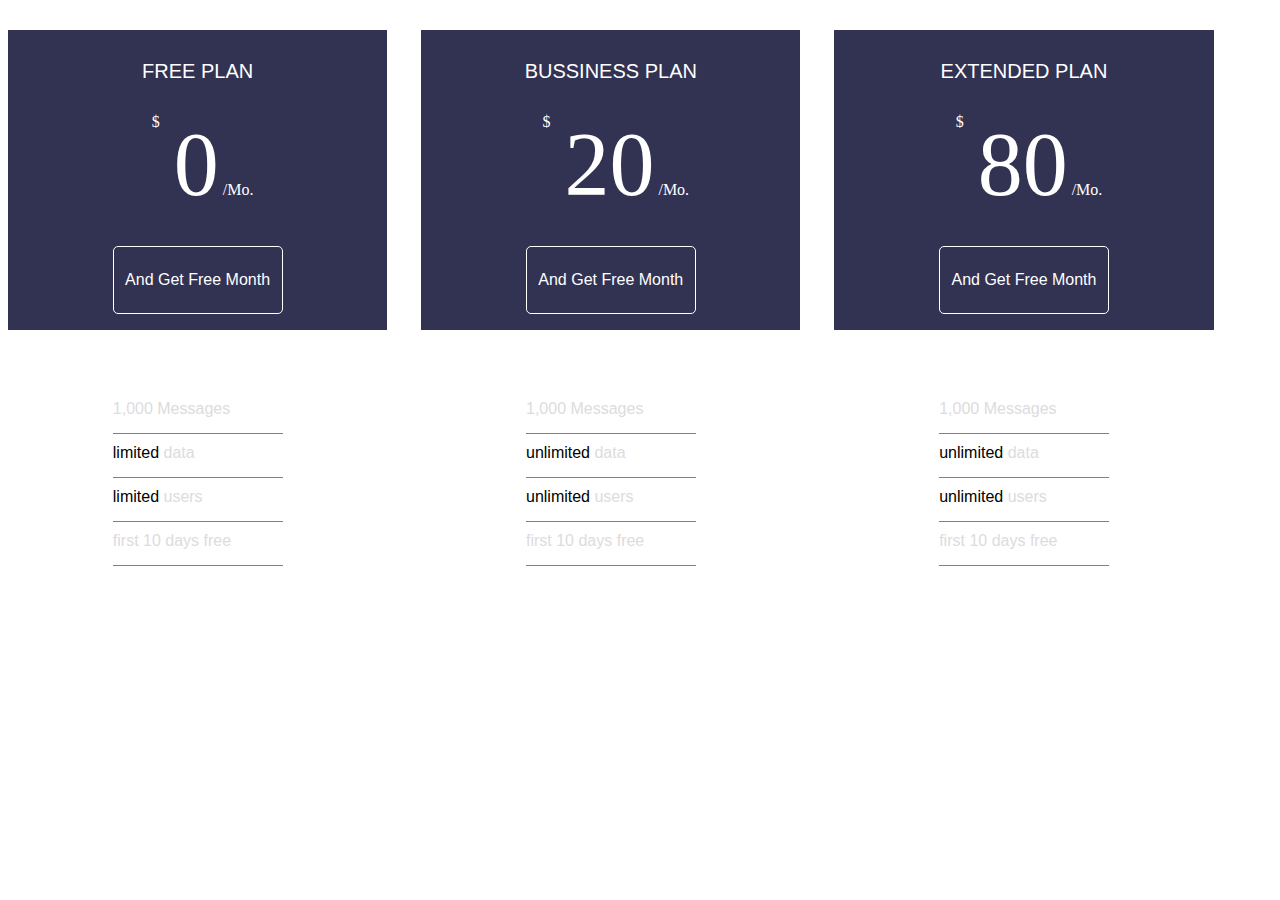
==== commit bc05b7ca: "Add files via upload" ====
--- a/index.html
+++ b/index.html
@@ -4,7 +4,7 @@
 <head>
     <meta charset="UTF-8">
     <title>Untitled Document</title>
-    <link rel="stylesheet" href="css/font-awesome.css">
+    <link rel="stylesheet" href="css/font-awesome.min.css">
     <link rel="stylesheet" href="style.css">
     <style>
         #fafa {
--- a/style.css
+++ b/style.css
@@ -0,0 +1,89 @@
+body {
+    background: url(dot-blue-background.jpg)
+}
+
+* {
+    box-sizing: border-box;
+}
+
+.ground {
+    margin: 30px auto;
+    width: 100%;
+}
+
+div.up_box {
+    text-align: center;
+    display: inline-block;
+    width: 30%;
+    height: 300px;
+    background-color: #323252;
+}
+
+div.top {
+    font-size: 20px;
+    font-family: Arial;
+    margin: 30px auto;
+    color: white;
+}
+
+div.mid {
+    color: white;
+}
+
+.mark {
+    vertical-align: top;
+    margin: 10px;
+}
+
+.value {
+    font-size: 90px;
+    margin: auto;
+}
+
+.bottom {
+    text-align: center;
+    color: white;
+    font-size: 16px;
+    font-family: Arial;
+    width: 170px;
+    padding: 8px;
+    margin: 30px auto 0px auto;
+    border: 1px solid white;
+    border-radius: 5px;
+}
+
+div.down_box {
+    display: inline-block;
+    width: 30%;
+    height: 300px;
+    background: #fff;
+    color: gainsboro;
+}
+
+.content {
+    width: 50%;
+    margin: auto;
+    margin-top: 55px;
+    text-align: center;
+    padding: 10px;
+    margin-bottom: 10px auto;
+}
+
+.line {
+    display: inline-block;
+    width: 170px;
+    text-align: left;
+    font: 17px;
+    font-family: Arial;
+    margin: 5px auto;
+    padding-bottom: 15px;
+    border-bottom: 1px solid grey;
+}
+
+div.line:nth-of-type(2)>span {
+    color: black;
+}
+
+div.line:nth-of-type(3)>span {
+    color: black;
+}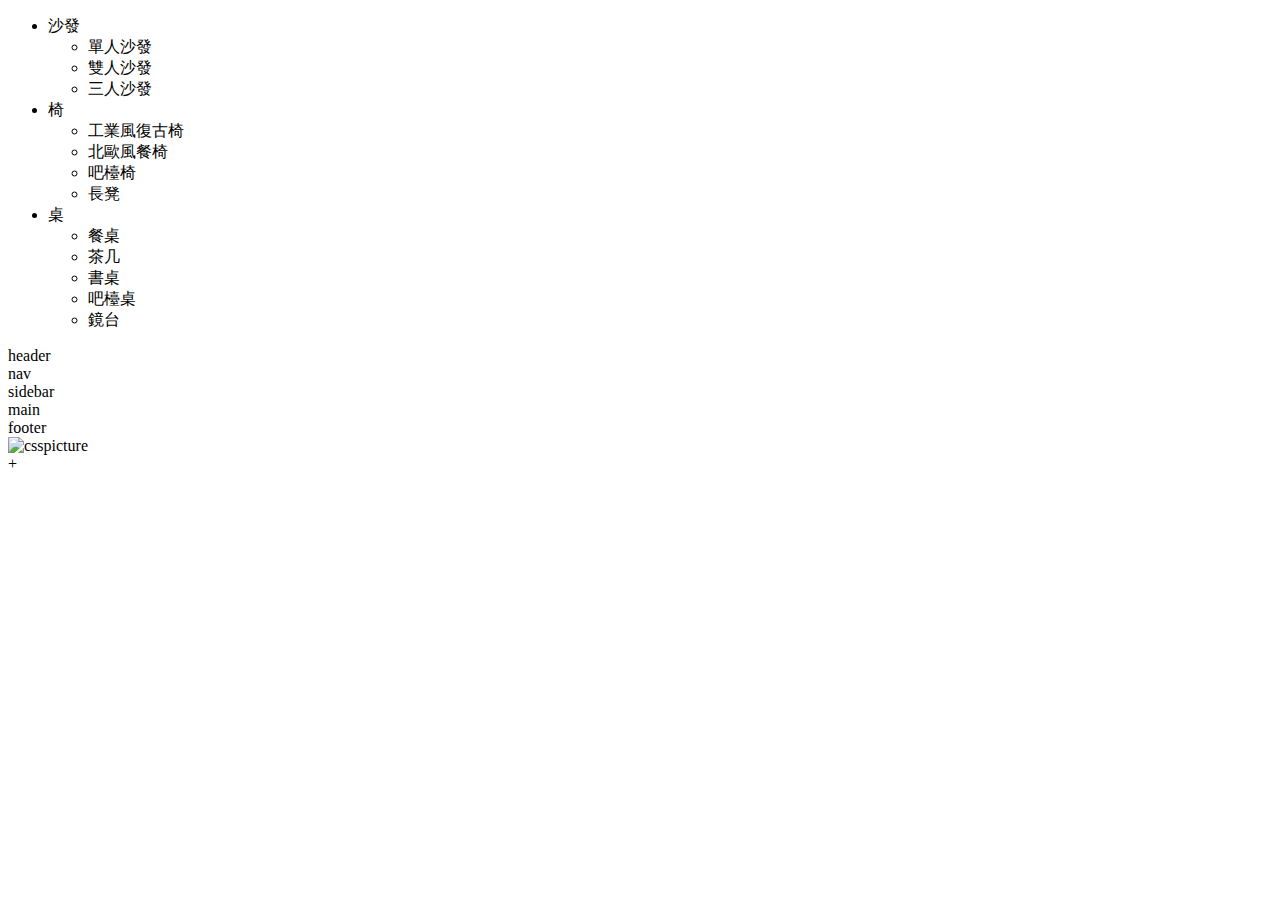
==== commit 0ef4f93e: "Add files via upload" ====
--- a/index.html
+++ b/index.html
@@ -3,64 +3,47 @@
 
 <head>
     <meta charset="UTF-8">
-    <title>Untitled Document</title>
-    <link rel="stylesheet" href="css/font-awesome.min.css">
-    <link rel="stylesheet" href="style.css">
-    <style>
-        #fafa {
-            font-size: 100px;
-        }
-    </style>
-</head>
+    <title>HW5</title>
+    <link rel="stylesheet" href="style.css"> </head>
 
 <body>
-    <div class="ground">
-        <div class="up_box" , style="margin-right:30px;">
-            <div class="top">FREE PLAN</div>
-            <div class="mid"> <span class="mark">$</span> <span class="value">0</span> <span class="month">/Mo.</span> </div>
-            <div class="bottom">
-                <p>And Get Free Month</p>
-            </div>
-        </div>
-        <div class="up_box" , style="margin-right:30px;">
-            <div class="top">BUSSINESS PLAN</div>
-            <div class="mid"> <span class="mark">$</span> <span class="value">20</span> <span class="month">/Mo.</span> </div>
-            <div class="bottom">
-                <p>And Get Free Month</p>
-            </div>
-        </div>
-        <div class="up_box" , style="margin-right:30px;">
-            <div class="top">EXTENDED PLAN</div>
-            <div class="mid"> <span class="mark">$</span> <span class="value">80</span> <span class="month">/Mo.</span> </div>
-            <div class="bottom">
-                <p>And Get Free Month</p>
-            </div>
-        </div>
-        <div class="down_box" , style="margin-right:30px;">
-            <div class="content">
-                <div class="line"> <i class="fa fa-envelope-o" aria-hidden="true"></i> <span>1,000 Messages</span> </div>
-                <div class="line"> <i class="fa fa-database" aria-hidden="true"></i> <span>limited</span> data </div>
-                <div class="line"> <i class="fa fa-users" aria-hidden="true"></i> <span>limited</span> users </div>
-                <div class="line"> <i class="fa fa-thumbs-o-up" aria-hidden="true"></i> <span>first 10 days free</span> </div>
-            </div>
-        </div>
-        <div class="down_box" , style="margin-right:30px;">
-            <div class="content">
-                <div class="line"> <i class="fa fa-envelope-o" aria-hidden="true"></i> <span>1,000 Messages</span> </div>
-                <div class="line"> <i class="fa fa-database" aria-hidden="true"></i> <span>unlimited</span> data </div>
-                <div class="line"> <i class="fa fa-users" aria-hidden="true"></i> <span>unlimited</span> users </div>
-                <div class="line"> <i class="fa fa-thumbs-o-up" aria-hidden="true"></i> <span>first 10 days free</span> </div>
-            </div>
-        </div>
-        <div class="down_box" , style="margin-right:30px;">
-            <div class="content">
-                <div class="line"> <i class="fa fa-envelope-o" aria-hidden="true"></i> <span>1,000 Messages</span> </div>
-                <div class="line"> <i class="fa fa-database" aria-hidden="true"></i> <span>unlimited</span> data </div>
-                <div class="line"> <i class="fa fa-users" aria-hidden="true"></i> <span>unlimited</span> users </div>
-                <div class="line"> <i class="fa fa-thumbs-o-up" aria-hidden="true"></i> <span>first 10 days free</span> </div>
-            </div>
-        </div>
+    <ul class="nav">
+        <li>沙發
+            <ul class="submenu">
+                <li>單人沙發</li>
+                <li>雙人沙發</li>
+                <li>三人沙發</li>
+            </ul>
+        </li>
+        <li>椅
+            <ul class="submenu">
+                <li>工業風復古椅</li>
+                <li>北歐風餐椅</li>
+                <li>吧檯椅</li>
+                <li>長凳</li>
+            </ul>
+        </li>
+        <li>桌
+            <ul class="submenu">
+                <li>餐桌</li>
+                <li>茶几</li>
+                <li>書桌</li>
+                <li>吧檯桌</li>
+                <li>鏡台</li>
+            </ul>
+        </li>
+    </ul>
+    <div class='header'>header</div>
+    <div class="row">
+        <div class='nav'>nav</div>
     </div>
-</body>
+    <div class="row">
+        <div class='sidebar'>sidebar</div>
+        <div class='main'>main</div>
+    </div>
+    <div class="row">
+        <div class='footer'>footer</div>
+    </div> <img src="http://i.imgur.com/glrJErd.jpg" alt="csspicture" width="600px" ,height="600px"> </body>
+<div class="fix">+</div>
 
 </html>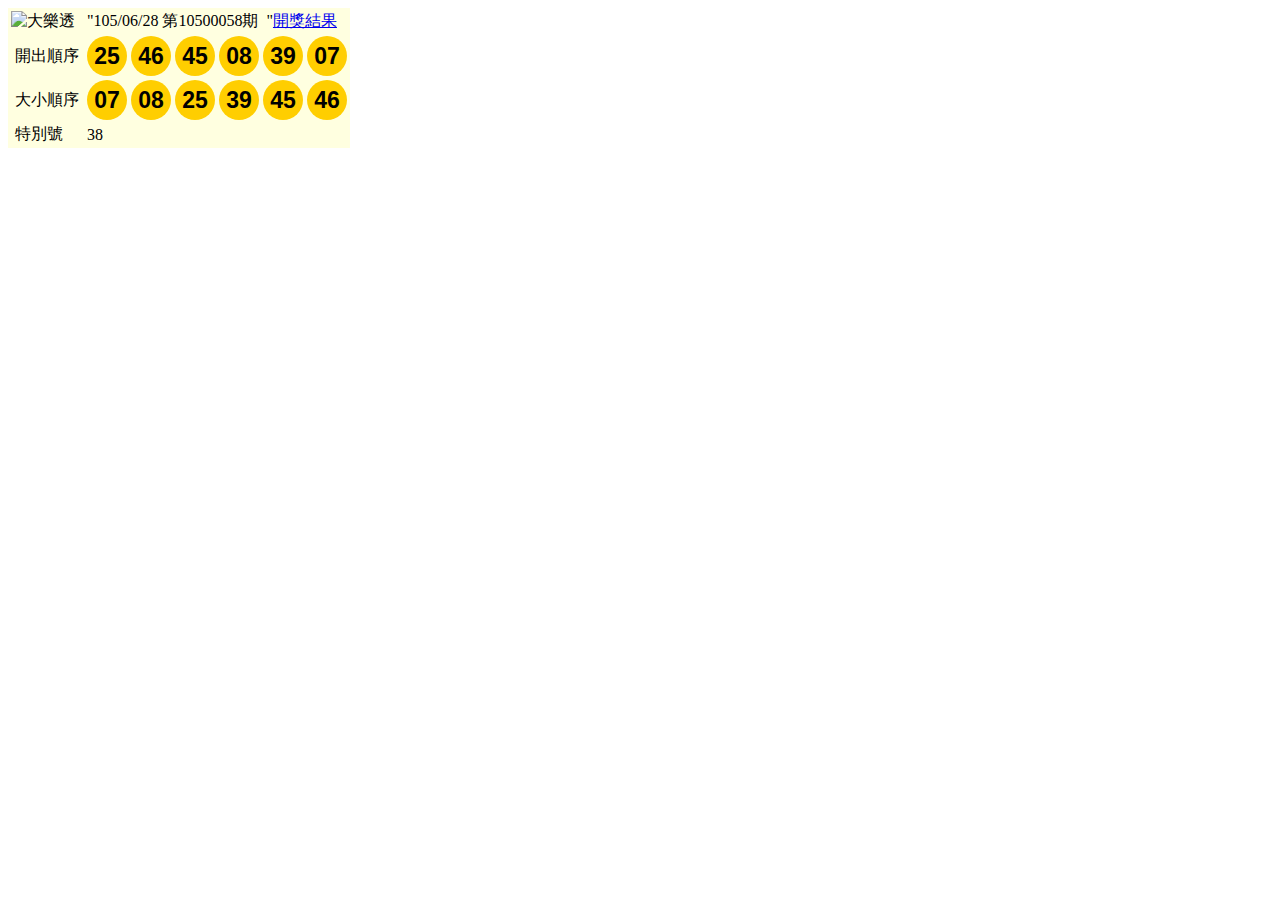
==== commit f8bc4bee: "Add files via upload" ====
--- a/index.html
+++ b/index.html
@@ -1,49 +1,74 @@
 <!doctype html>
 <html>
-
+<shadow>
+    <head>
+    <body>
+</shadow>
+<style></style>
 <head>
     <meta charset="UTF-8">
-    <title>HW5</title>
-    <link rel="stylesheet" href="style.css"> </head>
+    <title>lottery</title>
+    <link rel="stylesheet" href="style3.css">
+</head>
 
 <body>
-    <ul class="nav">
-        <li>沙發
-            <ul class="submenu">
-                <li>單人沙發</li>
-                <li>雙人沙發</li>
-                <li>三人沙發</li>
-            </ul>
-        </li>
-        <li>椅
-            <ul class="submenu">
-                <li>工業風復古椅</li>
-                <li>北歐風餐椅</li>
-                <li>吧檯椅</li>
-                <li>長凳</li>
-            </ul>
-        </li>
-        <li>桌
-            <ul class="submenu">
-                <li>餐桌</li>
-                <li>茶几</li>
-                <li>書桌</li>
-                <li>吧檯桌</li>
-                <li>鏡台</li>
-            </ul>
-        </li>
-    </ul>
-    <div class='header'>header</div>
-    <div class="row">
-        <div class='nav'>nav</div>
-    </div>
-    <div class="row">
-        <div class='sidebar'>sidebar</div>
-        <div class='main'>main</div>
-    </div>
-    <div class="row">
-        <div class='footer'>footer</div>
-    </div> <img src="http://i.imgur.com/glrJErd.jpg" alt="csspicture" width="600px" ,height="600px"> </body>
-<div class="fix">+</div>
+    <table class="inner">
+        <tbody>
+            <tr>
+                <td> <img src="http://www.taiwanlottery.com.tw/images/twl_index_mine_logo_04.gif" alt="大樂透"></td>
+                <td colspan="6">"105/06/28&nbsp;第10500058期&nbsp;&nbsp;"<a href="http://www.taiwanlottery.com.tw/Result_all.aspx#02">開獎結果</a>
+                </td>
+            </tr>
+            <tr>
+                <td>&nbsp;開出順序&nbsp;</td>
+                <td>
+                <div class="box">25</div>
+                </td>
+                                <td>
+                <div class="box">46</div>
+                </td>
+                                <td>
+                <div class="box">45</div>
+                </td>
+                                <td>
+                <div class="box">08</div>
+                </td>
+                                <td>
+                <div class="box">39</div>
+                </td>
+                                <td>
+                <div class="box">07</div>
+                </td>
+            </tr>
+            <tr>
+                <td>&nbsp;大小順序&nbsp;</td>
+                <td>
+                <div class="box">07</div>
+                </td>
+                                <td>
+                <div class="box">08</div>
+                </td>
+                                <td>
+                <div class="box">25</div>
+                </td>
+                                <td>
+                <div class="box">39</div>
+                </td>
+                                <td>
+                <div class="box">45</div>
+                </td>
+                                <td>
+                <div class="box">46</div>
+                </td>
+            </tr>
+            <tr>
+                <td>&nbsp;特別號&nbsp;</td>
+                <td><div class="circle">38</div>
+                </td>
+            </tr>
+            
+        </tbody>
+    </table>
+</body>
 
 </html>--- a/style3.css
+++ b/style3.css
@@ -0,0 +1,17 @@
+.inner {
+    background: lightyellow;
+}
+}
+element.style {
+}
+.box {
+    width: 40px;
+    height: 40px;
+    border-radius: 50%;
+    font-size: 23px;
+    font-family: Arial;
+    font-weight: 900;
+    line-height: 40px;
+    text-align: center;
+    background: #ffce00;
+}
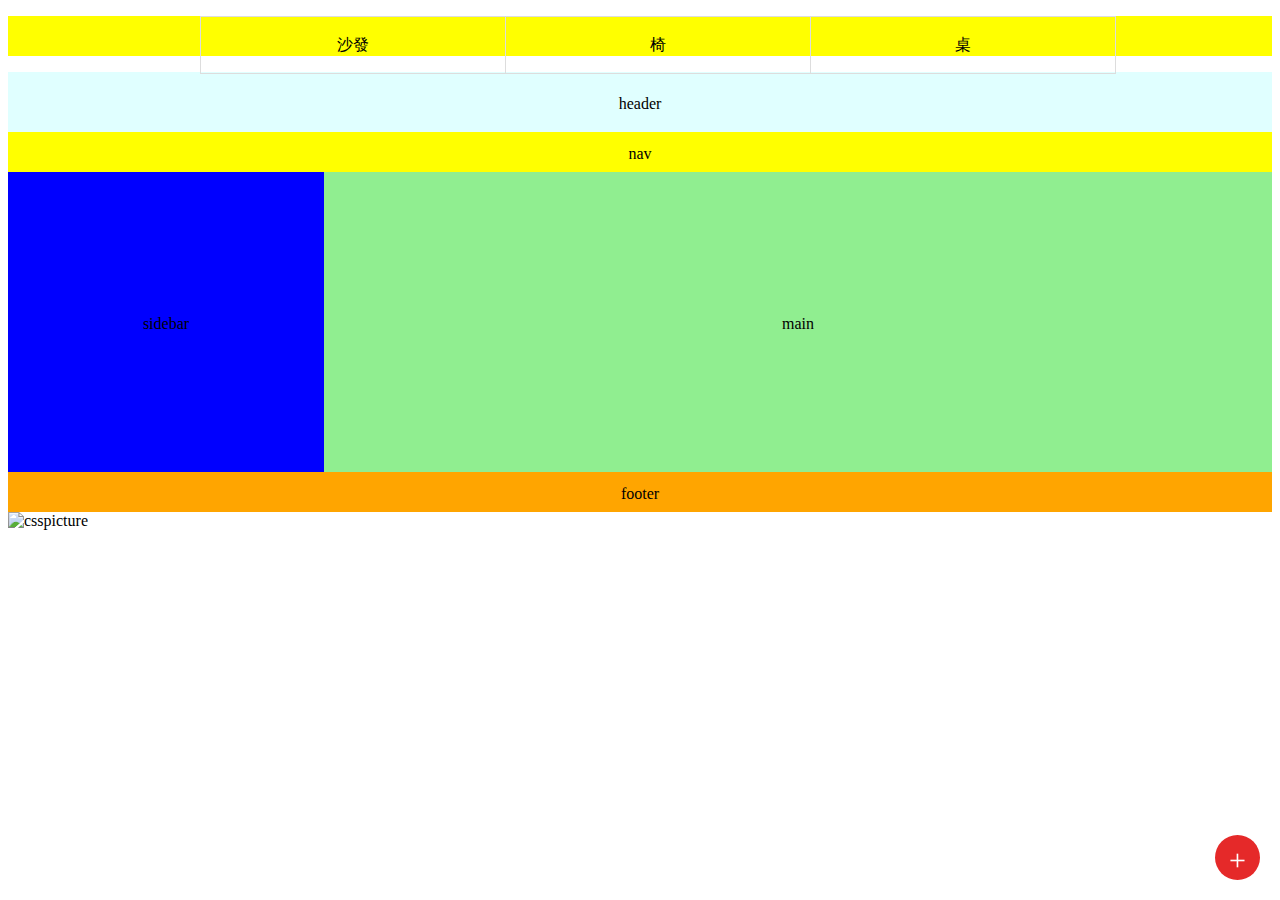
==== commit fba6d080: "Add files via upload" ====
--- a/index.html
+++ b/index.html
@@ -1,74 +1,49 @@
 <!doctype html>
 <html>
-<shadow>
-    <head>
-    <body>
-</shadow>
-<style></style>
+
 <head>
     <meta charset="UTF-8">
-    <title>lottery</title>
-    <link rel="stylesheet" href="style3.css">
-</head>
+    <title>HW5</title>
+    <link rel="stylesheet" href="style.css"> </head>
 
 <body>
-    <table class="inner">
-        <tbody>
-            <tr>
-                <td> <img src="http://www.taiwanlottery.com.tw/images/twl_index_mine_logo_04.gif" alt="大樂透"></td>
-                <td colspan="6">"105/06/28&nbsp;第10500058期&nbsp;&nbsp;"<a href="http://www.taiwanlottery.com.tw/Result_all.aspx#02">開獎結果</a>
-                </td>
-            </tr>
-            <tr>
-                <td>&nbsp;開出順序&nbsp;</td>
-                <td>
-                <div class="box">25</div>
-                </td>
-                                <td>
-                <div class="box">46</div>
-                </td>
-                                <td>
-                <div class="box">45</div>
-                </td>
-                                <td>
-                <div class="box">08</div>
-                </td>
-                                <td>
-                <div class="box">39</div>
-                </td>
-                                <td>
-                <div class="box">07</div>
-                </td>
-            </tr>
-            <tr>
-                <td>&nbsp;大小順序&nbsp;</td>
-                <td>
-                <div class="box">07</div>
-                </td>
-                                <td>
-                <div class="box">08</div>
-                </td>
-                                <td>
-                <div class="box">25</div>
-                </td>
-                                <td>
-                <div class="box">39</div>
-                </td>
-                                <td>
-                <div class="box">45</div>
-                </td>
-                                <td>
-                <div class="box">46</div>
-                </td>
-            </tr>
-            <tr>
-                <td>&nbsp;特別號&nbsp;</td>
-                <td><div class="circle">38</div>
-                </td>
-            </tr>
-            
-        </tbody>
-    </table>
-</body>
+    <ul class="nav">
+        <li>沙發
+            <ul class="submenu">
+                <li>單人沙發</li>
+                <li>雙人沙發</li>
+                <li>三人沙發</li>
+            </ul>
+        </li>
+        <li>椅
+            <ul class="submenu">
+                <li>工業風復古椅</li>
+                <li>北歐風餐椅</li>
+                <li>吧檯椅</li>
+                <li>長凳</li>
+            </ul>
+        </li>
+        <li>桌
+            <ul class="submenu">
+                <li>餐桌</li>
+                <li>茶几</li>
+                <li>書桌</li>
+                <li>吧檯桌</li>
+                <li>鏡台</li>
+            </ul>
+        </li>
+    </ul>
+    <div class='header'>header</div>
+    <div class="row">
+        <div class='nav'>nav</div>
+    </div>
+    <div class="row">
+        <div class='sidebar'>sidebar</div>
+        <div class='main'>main</div>
+    </div>
+    <div class="row">
+        <div class='footer'>footer</div>
+    </div> <img src="http://i.imgur.com/glrJErd.jpg" alt="csspicture" width="600px" ,height="600px"> </body>
+<div class="fix">+</div>
 
 </html>--- a/style.css
+++ b/style.css
@@ -0,0 +1,111 @@
+* {
+    box-sizing: border-box;
+}
+
+.nav>li {
+    display: inline-block;
+    position: relative;
+    border: 1px solid #ddd;
+    border-right: 0;
+    padding: .5em 1em;
+    margin-left: -5px;
+    width: 25%;
+    cursor: pointer;
+}
+
+.nav>li:last-child {
+    border-right: 1px solid #ddd;
+}
+
+.submenu {
+    width: 100px;
+    padding: 0px;
+    position: absolute;
+    top: 100%;
+    left: -1px;
+    background: #fff;
+    list-style-type: none;
+    border: 1 px soild 6px #ddd;
+    border-radius: 6px;
+    display: none;
+}
+
+.nav>li:hover .submenu {
+    display: block;
+}
+
+.submenu li {
+    padding: .5em 15px;
+}
+
+.submenu li:hover {
+    background: white;
+    color: gray;
+}
+div:not(.row){
+    float: left;
+    padding: 2px;
+}
+
+*{
+    box-sizing: border-box;
+}
+
+.row{
+    clear: left;
+}
+
+.header{
+    background: lightcyan;
+    width: 100%;
+    height: 60px;
+    line-height: 60px;
+    text-align: center;
+}
+
+.nav{
+    background: yellow;
+    width: 100%;
+    height: 40px;
+    line-height: 40px;
+    text-align: center;
+}
+
+.sidebar{
+    background: blue;
+    width: 25%;
+    height: 300px;
+    line-height: 300px;
+    text-align: center;
+}
+
+.main{
+    background: lightgreen;
+    width: 75%;
+    height: 300px;
+    line-height: 300px;
+    text-align: center;
+    float: left;
+}
+
+.footer{
+    background: orange;
+    width: 100%;
+    height: 40px;
+    line-height: 40px;
+    text-align: center;
+}
+.fix{
+    width: 45px;
+    height: 45px;
+    line-height: 45px;
+    text-align: center;
+    border-radius: 50px;
+    background: #e52929;
+    margin: 20px;
+    font-size: 30px;
+    color: white;
+    position: fixed;
+    right: 0;
+    bottom: 0
+}